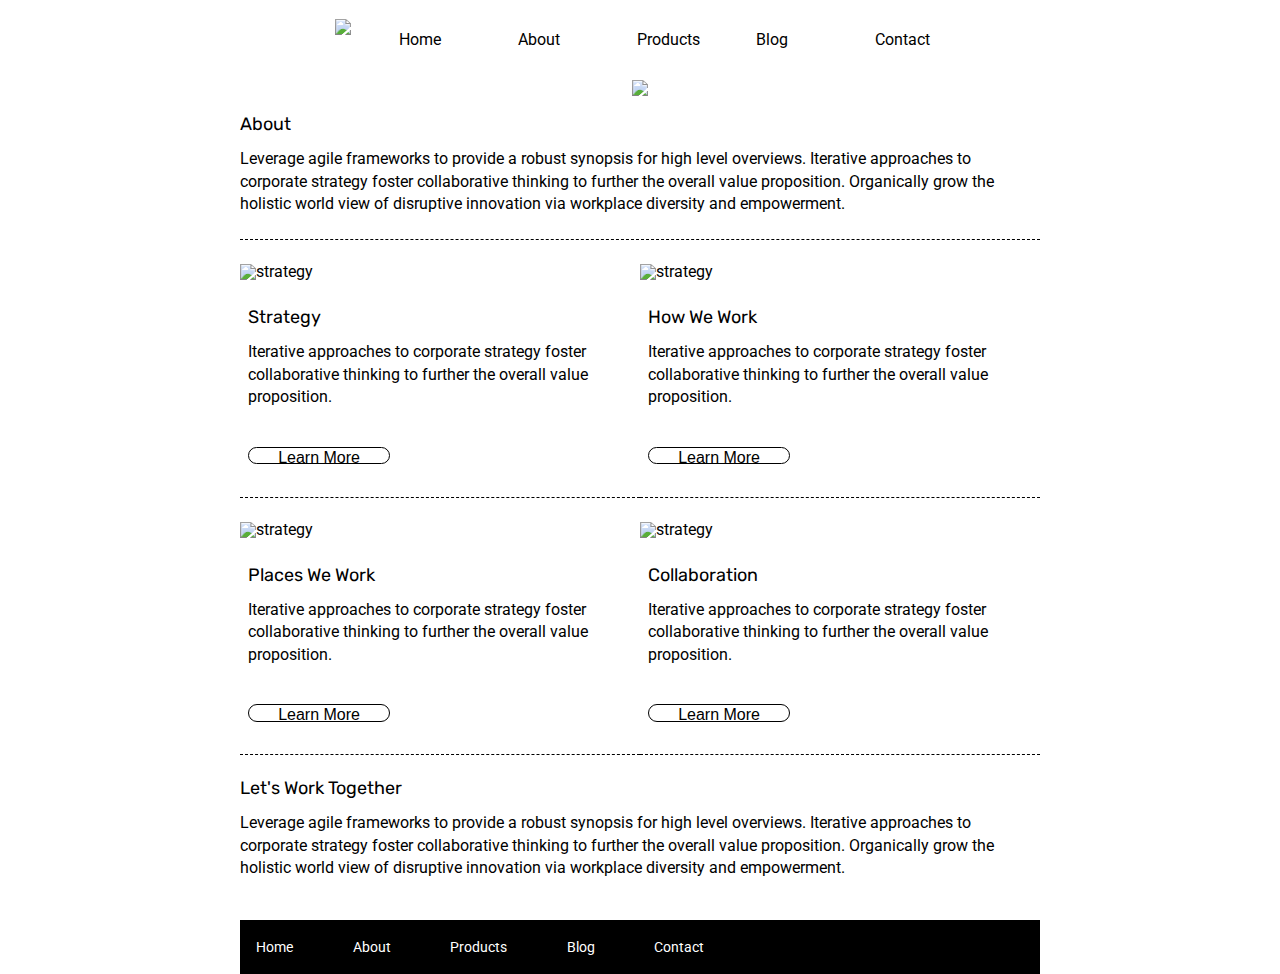
==== about.html @ fc4c847b "sprint-challenge of unitI" ====
<!doctype html>

<html lang="en">
<head>
  <meta charset="utf-8">

  <title>Sprint Challenge - About</title>

  <link href="https://fonts.googleapis.com/css?family=Roboto|Rubik" rel="stylesheet">
  <link rel="stylesheet" href="css/index.css">

</head>

<body>
  <header>
    <nav>
        <img src="img/lambda-black.png">
        <a href="index.html">Home</a>
        <a href="about.html">About</a>
        <a href="#">Products</a>
        <a href="#">Blog</a>
        <a href="#">Contact</a>
       
    </nav>
    <img src="img/jumbo-about.png">
  </header>
  
  <div class="container about-page">
    <div class="about-info">
        <h3>About</h3>
        <p>Leverage agile frameworks to provide a robust synopsis for high level overviews. Iterative approaches to corporate strategy foster collaborative thinking to further the overall value proposition. Organically grow the holistic world view of disruptive innovation via workplace diversity and empowerment.</p>
    </div>

    <div class="about-middle">

      <section>

        <img src="img/about-plan.png" alt="strategy">

        <div>
          <h3>Strategy</h3>
        <p>Iterative approaches to corporate strategy foster collaborative thinking to further the overall value proposition.</p>
          <button >Learn More</button>
        </div>

      </section>

      <section > 
        <img src="img/about-working.png" alt="strategy">
        <div>
          <h3>How We Work</h3>

          <p>Iterative approaches to corporate strategy foster collaborative thinking to further the overall value proposition.</p>

          <button>Learn More</button>

        </div>
      </section>
      <section>
        <img src="img/about-office.png" alt="strategy">
        <div>
          <h3>Places We Work</h3>

          <p>Iterative approaches to corporate strategy foster collaborative thinking to further the overall value proposition.</p>

          <button>Learn More</button>
        </div>
      </section>

    <section>

       <img src="img/about-meeting.png" alt="strategy">
      <div>
        <h3>Collaboration</h3>
    
        <p>Iterative approaches to corporate strategy foster collaborative thinking to further the overall value proposition.</p>

        <button>Learn More</button>
        </div>
      </section>
    </div>
    <div class="about-last-section">
      <h3>Let's Work Together</h3>

      <p>Leverage agile frameworks to provide a robust synopsis for high level overviews. Iterative approaches to corporate strategy foster collaborative thinking to further the overall value proposition. Organically grow the holistic world view of disruptive innovation via workplace diversity and empowerment.</p>
    </div>
      <footer>
        <nav>
          <a href="index.html">Home</a>
          <a href="#">About</a>
          <a href="#">Products</a>
          <a href="#">Blog</a>
          <a href="#">Contact</a>
        </nav>
      </footer>
    </div><!-- container -->        
</body>
</html>
---- css/index.css ----
/* http://meyerweb.com/eric/tools/css/reset/ 
   v2.0 | 20110126
   License: none (public domain)
*/

html, body, div, span, applet, object, iframe,
h1, h2, h3, h4, h5, h6, p, blockquote, pre,
a, abbr, acronym, address, big, cite, code,
del, dfn, em, img, ins, kbd, q, s, samp,
small, strike, strong, sub, sup, tt, var,
b, u, i, center,
dl, dt, dd, ol, ul, li,
fieldset, form, label, legend,
table, caption, tbody, tfoot, thead, tr, th, td,
article, aside, canvas, details, embed, 
figure, figcaption, footer, header, hgroup, 
menu, nav, output, ruby, section, summary,
time, mark, audio, video {
	margin: 0;
	padding: 0;
	border: 0;
	font-size: 100%;
	font: inherit;
	vertical-align: baseline;
}
/* HTML5 display-role reset for older browsers */
article, aside, details, figcaption, figure, 
footer, header, hgroup, menu, nav, section {
	display: block;
}
body {
	line-height: 1;
}
ol, ul {
	list-style: none;
}
blockquote, q {
	quotes: none;
}
blockquote:before, blockquote:after,
q:before, q:after {
	content: '';
	content: none;
}
table {
	border-collapse: collapse;
	border-spacing: 0;
}

* {
    box-sizing: border-box;
}

html, body {
    height: 100%;
    font-family: 'Roboto', sans-serif;
}

h1, h2, h3, h4, h5 {
    font-size: 18px;
    margin-bottom: 15px;
    font-family: 'Rubik', sans-serif;
}

p {
    line-height: 1.4;
}

.container {
    width: 800px;
    margin: 0 auto;
}

.top-content {
    display: flex;
    flex-wrap: wrap;
    justify-content: space-evenly;
    margin-bottom: 20px;
    border-bottom: 2px dashed black;
}

.top-content .text-container {
    width: 50%;
    padding: 0 1%;
    padding-bottom: 20px;  
}

.middle-content {
    margin-bottom: 20px;
    border-bottom: 2px dashed black;
   
    
    
}

.middle-content h2 {
    padding: 0 2%;
   
}

.middle-content .boxes {
    display: flex;
    flex-wrap: wrap;
    justify-content: space-between;
    justify-content:center;
 
    
 
}

.middle-content .boxes .box {
    width: 12.5%;
    height: 100px;
    background: black;
    margin: 20px 3%;
    color: white;
    display: flex;
    align-items: center;
    justify-content: center;
  
}

.bottom-content {
    display: flex;
    margin: 0 2% 20px;
    justify-content: space-around;
}

.bottom-content .text-container {
    padding-right: 4%;
}

.bottom-content .text-container:last-child {
    padding-right: 0;
}

footer {
    width: 100%;
    background: black;
}

footer nav {
    width: 60%;
    display: flex;
    justify-content: space-between;
    align-items: center;
    padding: 20px 2%;
    font-size: 14px;
}

footer nav a {
    color: white;
    text-decoration: none;
}
header {
    display: flex;
    flex-direction: column;
    align-items: center;
    width: 50%;
    margin: 0 25%;
}
header nav {
   width: 100%;
   height: 10%;
    display: flex;
    justify-content: center;
    justify-content: space-around;
}
header img {
    padding: 3% 0;
}
header nav a {
    text-decoration: none;
    display:flex;
    width: 10%;
    padding: 4% 1% 1% 1%;;
    margin: 1% 2%;
    color: black;
    align-self: center;
   
   
}

.top-content img {
    margin: 4% 0

}

.text-container { 
   width: 35%; 
}
/*---  Styling about.html -------------*/
.about-info {
    width: 100%;
    margin-bottom: 3%;
    padding-bottom: 3%;
    border-bottom: 1px dashed black;
}
.about-middle {
    display: flex;
    flex-wrap: wrap;
    justify-content: space-around;
}
section {
    width: 50%;
    border-bottom: 1px dashed black;
    margin-bottom: 3%;
}

.about-middle img {
    margin-bottom: 5%;
}

.about-middle div {
  
    margin: 2%;
    padding-bottom: 5%;
    height: 35%;
}
section p, section p {
    padding-right: 5%;
    margin-bottom: 10%;;
}
button {
    width: 37%;
    height: 28%;
    background:white;
    border-radius: 10px;
    border: 1.5px solid black;
    font-size: 16px;
}
footer {
    margin-top: 5%;
    font-size: 1.5em;
}
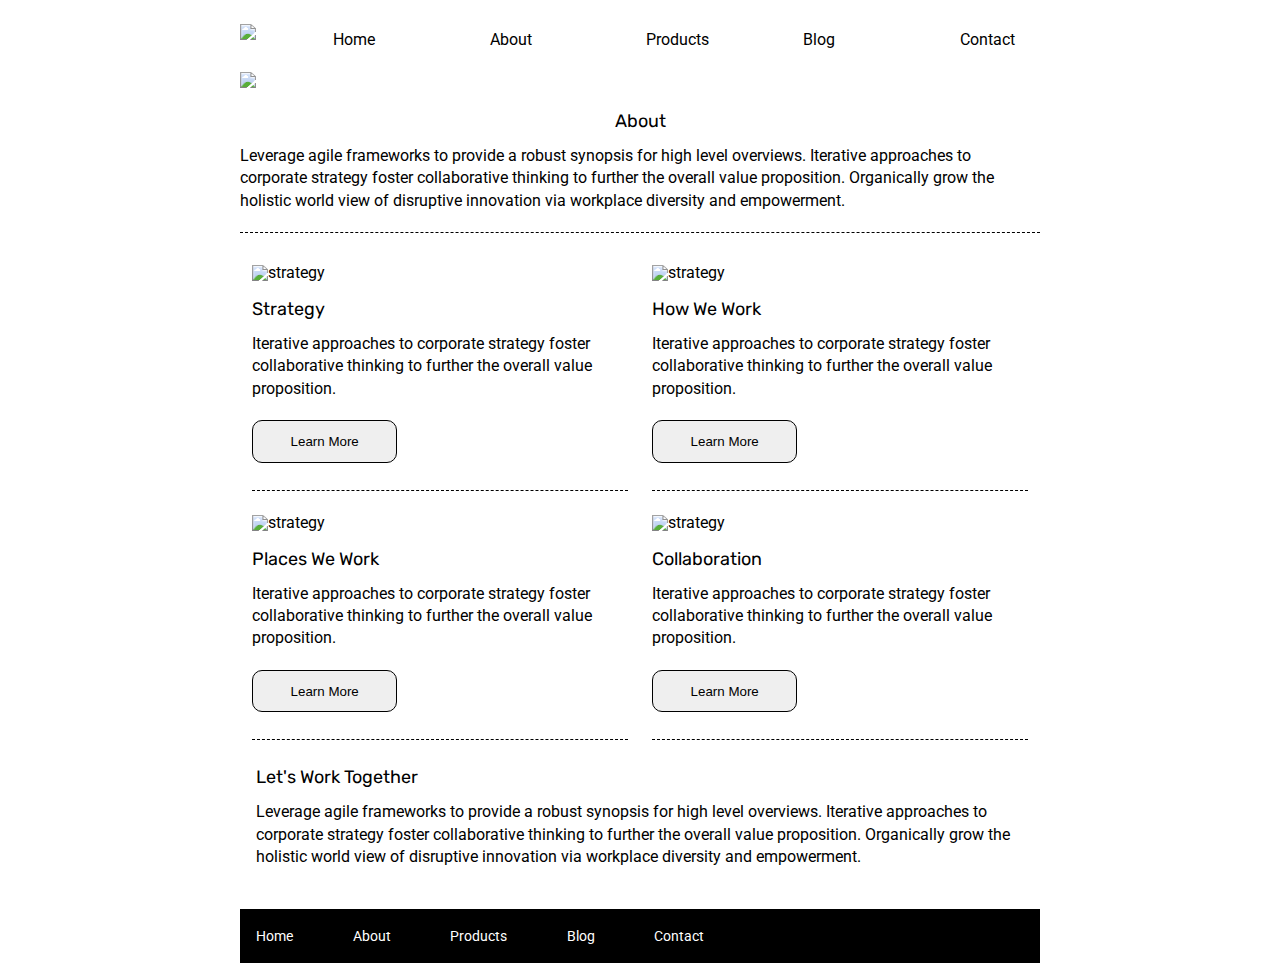
==== commit 4abbc9e5: "I started from scratch and it is completed" ====
--- a/about.html
+++ b/about.html
@@ -12,87 +12,97 @@
 </head>
 
 <body>
-  <header>
-    <nav>
+
+
+  <div class="container about-page">
+    <header class="index-header">
+      <nav>
         <img src="img/lambda-black.png">
-        <a href="index.html">Home</a>
-        <a href="about.html">About</a>
+        <a href="#">Home</a>
+        <a href="#">About</a>
         <a href="#">Products</a>
         <a href="#">Blog</a>
         <a href="#">Contact</a>
-       
-    </nav>
-    <img src="img/jumbo-about.png">
-  </header>
-  
-  <div class="container about-page">
-    <div class="about-info">
-        <h3>About</h3>
-        <p>Leverage agile frameworks to provide a robust synopsis for high level overviews. Iterative approaches to corporate strategy foster collaborative thinking to further the overall value proposition. Organically grow the holistic world view of disruptive innovation via workplace diversity and empowerment.</p>
-    </div>
+      </nav>
+      <img src="img/jumbo-about.png">
+    </header>
 
-    <div class="about-middle">
+    <section class="top-content">
+      <h3>About</h3>
 
-      <section>
+      <p>Leverage agile frameworks to provide a robust synopsis for high level overviews. Iterative approaches to
+        corporate
+        strategy foster collaborative thinking to further the overall value proposition. Organically grow the holistic
+        world
+        view of disruptive innovation via workplace diversity and empowerment.</p>
+    </section>
 
+
+    <div class="about-main-section">
+      <section class="sub-section">
         <img src="img/about-plan.png" alt="strategy">
-
         <div>
           <h3>Strategy</h3>
-        <p>Iterative approaches to corporate strategy foster collaborative thinking to further the overall value proposition.</p>
-          <button >Learn More</button>
+          <p>Iterative approaches to corporate strategy foster collaborative thinking to further the overall value
+            proposition.</p>
+          <button>Learn More</button>
         </div>
-
       </section>
 
-      <section > 
+      <section class="sub-section">
         <img src="img/about-working.png" alt="strategy">
         <div>
           <h3>How We Work</h3>
-
-          <p>Iterative approaches to corporate strategy foster collaborative thinking to further the overall value proposition.</p>
-
+          <p> Iterative approaches to corporate strategy foster collaborative thinking to further the overall value
+            proposition.</p>
           <button>Learn More</button>
-
         </div>
       </section>
-      <section>
+
+
+      <section class="sub-section">
         <img src="img/about-office.png" alt="strategy">
         <div>
+
           <h3>Places We Work</h3>
 
-          <p>Iterative approaches to corporate strategy foster collaborative thinking to further the overall value proposition.</p>
+          <p>Iterative approaches to corporate strategy foster collaborative thinking to further the overall value
+            proposition.</p>
 
           <button>Learn More</button>
         </div>
       </section>
 
-    <section>
+      <section class="sub-section">
+        <img src="img/about-meeting.png" alt="strategy">
+        <div>
+          <h3>Collaboration</h3>
 
-       <img src="img/about-meeting.png" alt="strategy">
-      <div>
-        <h3>Collaboration</h3>
-    
-        <p>Iterative approaches to corporate strategy foster collaborative thinking to further the overall value proposition.</p>
+          <p>Iterative approaches to corporate strategy foster collaborative thinking to further the overall value
+            proposition.</p>
 
-        <button>Learn More</button>
+          <button>Learn More</button>
         </div>
       </section>
     </div>
-    <div class="about-last-section">
+    <section class="about-last-section">
       <h3>Let's Work Together</h3>
 
-      <p>Leverage agile frameworks to provide a robust synopsis for high level overviews. Iterative approaches to corporate strategy foster collaborative thinking to further the overall value proposition. Organically grow the holistic world view of disruptive innovation via workplace diversity and empowerment.</p>
-    </div>
-      <footer>
-        <nav>
-          <a href="index.html">Home</a>
-          <a href="#">About</a>
-          <a href="#">Products</a>
-          <a href="#">Blog</a>
-          <a href="#">Contact</a>
-        </nav>
-      </footer>
-    </div><!-- container -->        
+      <p>Leverage agile frameworks to provide a robust synopsis for high level overviews. Iterative approaches to
+        corporate
+        strategy foster collaborative thinking to further the overall value proposition. Organically grow the holistic
+        world
+        view of disruptive innovation via workplace diversity and empowerment.</p>
+    </section>
+    <footer>
+      <nav>
+        <a href="index.html">Home</a>
+        <a href="#">About</a>
+        <a href="#">Products</a>
+        <a href="#">Blog</a>
+        <a href="#">Contact</a>
+      </nav>
+    </footer>
+  </div><!-- container -->
 </body>
 </html>--- a/css/index.css
+++ b/css/index.css
@@ -69,6 +69,7 @@
 .container {
     width: 800px;
     margin: 0 auto;
+   
 }
 
 .top-content {
@@ -76,48 +77,40 @@
     flex-wrap: wrap;
     justify-content: space-evenly;
     margin-bottom: 20px;
-    border-bottom: 2px dashed black;
+    border-bottom: 1px dashed black;
 }
 
 .top-content .text-container {
-    width: 50%;
+    width: 48%;
     padding: 0 1%;
     padding-bottom: 20px;  
 }
 
 .middle-content {
     margin-bottom: 20px;
-    border-bottom: 2px dashed black;
-   
-    
-    
+    border-bottom: 1px dashed black;
 }
 
 .middle-content h2 {
     padding: 0 2%;
-   
+    margin-bottom: 0;
 }
 
 .middle-content .boxes {
     display: flex;
     flex-wrap: wrap;
-    justify-content: space-between;
-    justify-content:center;
- 
-    
- 
+    justify-content: space-evenly;
 }
 
 .middle-content .boxes .box {
     width: 12.5%;
     height: 100px;
     background: black;
-    margin: 20px 3%;
+    margin: 20px 2.5%;
     color: white;
     display: flex;
     align-items: center;
     justify-content: center;
-  
 }
 
 .bottom-content {
@@ -152,89 +145,72 @@
     color: white;
     text-decoration: none;
 }
-header {
+/*--- Index.html syling started here ----*/
+
+
+.index-header {
+    width: 800px;
     display: flex;
     flex-direction: column;
+    justify-content: center;
+    
+    
+    padding: 1% 0;
+}
+.index-header nav {
+    display: flex;
+    justify-content: space-between;
     align-items: center;
-    width: 50%;
-    margin: 0 25%;
-}
-header nav {
-   width: 100%;
-   height: 10%;
-    display: flex;
-    justify-content: center;
-    justify-content: space-around;
-}
-header img {
-    padding: 3% 0;
-}
-header nav a {
+}
+.index-header nav a {
     text-decoration: none;
-    display:flex;
+    display: inline-block;
     width: 10%;
-    padding: 4% 1% 1% 1%;;
-    margin: 1% 2%;
+    padding-top: 2%;
     color: black;
+  
+    
+  }
+  .index-header  nav img {
+    display: flex;
     align-self: center;
-   
-   
-}
-
-.top-content img {
-    margin: 4% 0
-
-}
-
-.text-container { 
-   width: 35%; 
-}
-/*---  Styling about.html -------------*/
-.about-info {
-    width: 100%;
-    margin-bottom: 3%;
-    padding-bottom: 3%;
+}
+.index-header img {
+    margin: 2% 0;
+    
+}
+
+/*--- Styling about.html ------ */
+
+.about-header {
+    width: 90%;
+}
+.top-content {
+    padding-bottom: 20px;
+}
+.about-main-section {
+    display: flex;
+    flex-wrap: wrap;
+
+}
+.sub-section {
+    display: flex;
+    flex-direction: column;
+    justify-content: space-between;
+    width: 47%;
+    margin: 1.5%;
     border-bottom: 1px dashed black;
 }
-.about-middle {
-    display: flex;
-    flex-wrap: wrap;
-    justify-content: space-around;
-}
-section {
-    width: 50%;
-    border-bottom: 1px dashed black;
-    margin-bottom: 3%;
-}
-
-.about-middle img {
-    margin-bottom: 5%;
-}
-
-.about-middle div {
-  
-    margin: 2%;
-    padding-bottom: 5%;
-    height: 35%;
-}
-section p, section p {
-    padding-right: 5%;
-    margin-bottom: 10%;;
-}
-button {
-    width: 37%;
-    height: 28%;
-    background:white;
+.sub-section div {
+    padding: 5% 0 10% 0;
+}
+.about-last-section {
+    padding: 2% 2% 5% 2%;
+}
+.sub-section div button {
+    padding: 2% 10%;
     border-radius: 10px;
     border: 1.5px solid black;
-    font-size: 16px;
-}
-footer {
-    margin-top: 5%;
-    font-size: 1.5em;
-}
-
-
-
-
-
+    height: 28%;
+    margin-top: 20px;
+}